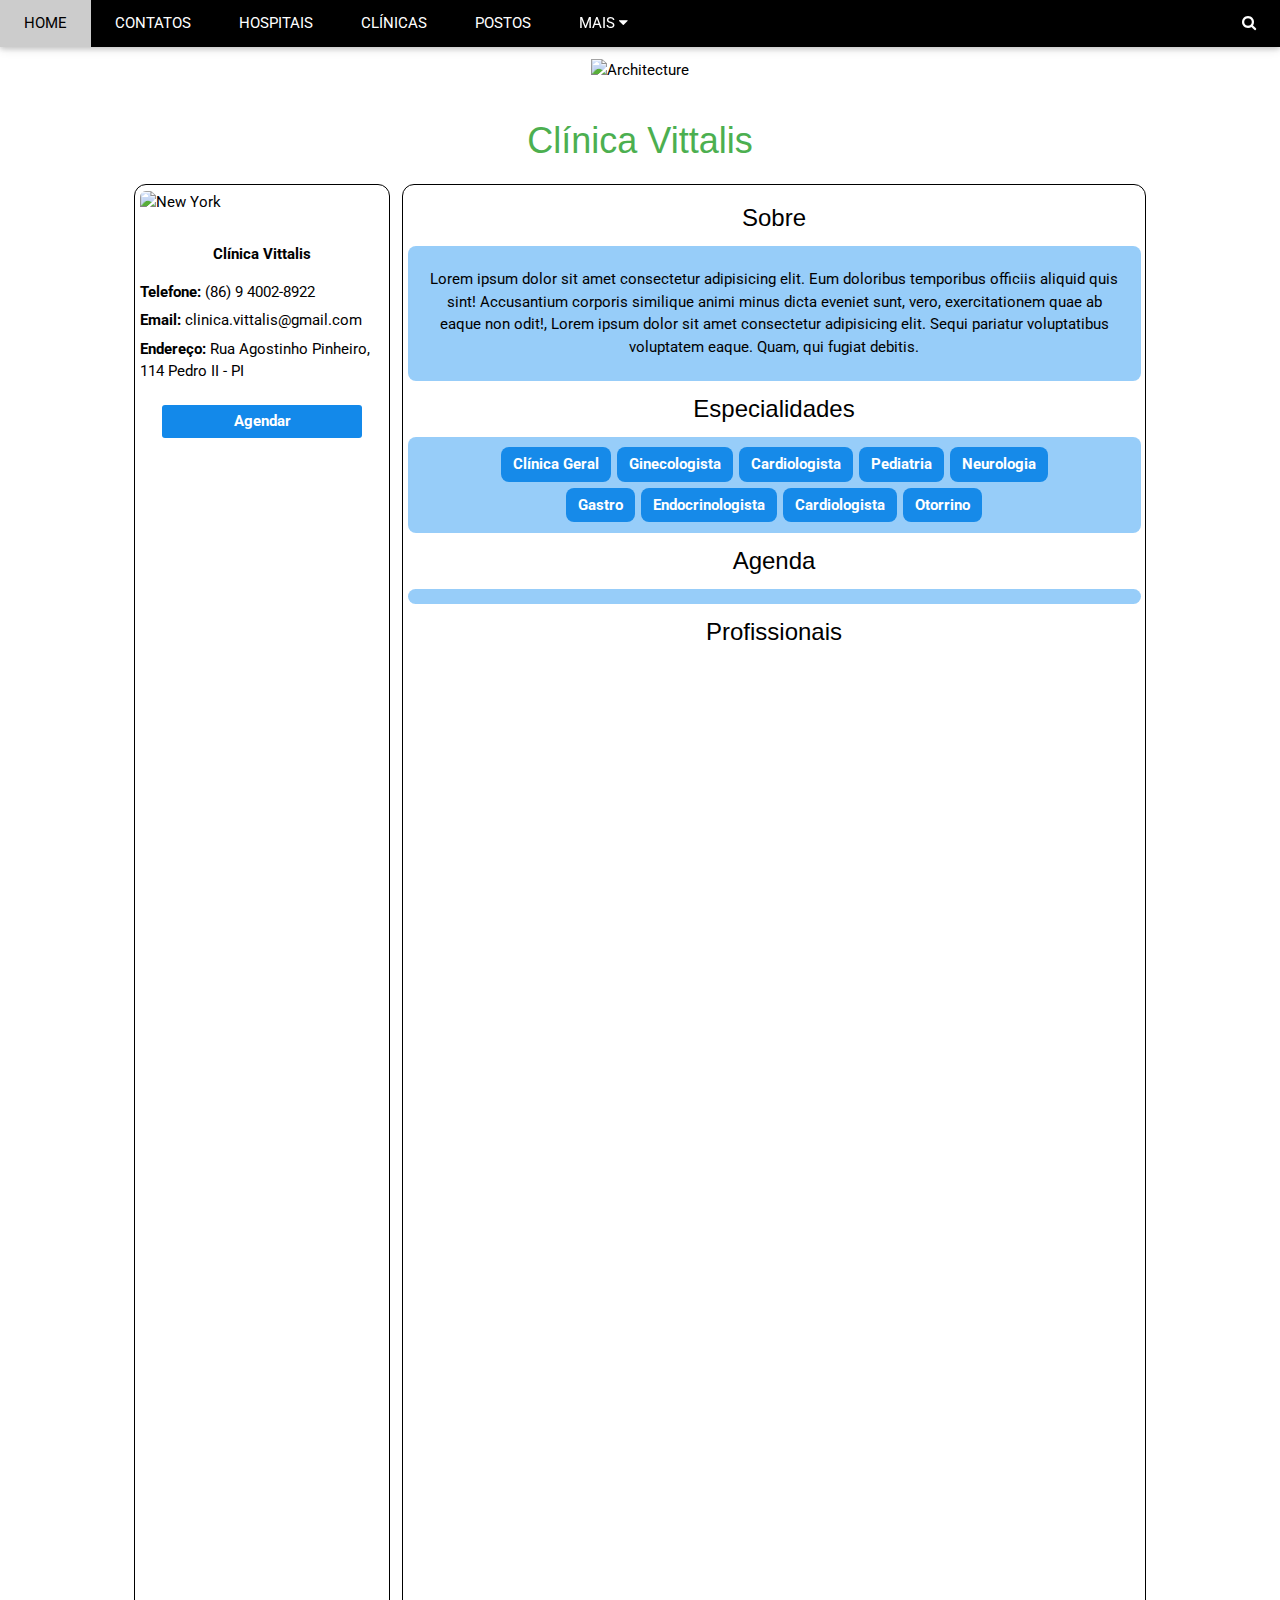
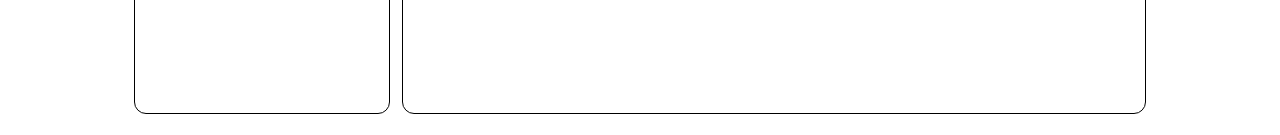
==== clinica1.html @ 887886f0 "Add section info especialidades" ====
<!DOCTYPE html>
<html lang="en">

<head>
  <title>InfoSaúde</title>
  <meta charset="UTF-8">
  <meta name="viewport" content="width=device-width, initial-scale=1">
  <link rel="stylesheet" href="https://www.w3schools.com/w3css/4/w3.css">
  <link rel="stylesheet" href="https://fonts.googleapis.com/css?family=Lato">
  <link rel="stylesheet" href="https://cdnjs.cloudflare.com/ajax/libs/font-awesome/4.7.0/css/font-awesome.min.css">
  <link rel="stylesheet" href="https://www.w3schools.com/lib/w3-theme-blue.css">
  <link rel="stylesheet" href="/style.css">
  <style>
    body {
      font-family: "Lato", sans-serif
    }

    .mySlides {
      display: none
    }
  </style>
</head>

<body>

  <!-- Navbar -->
  <div class="w3-top">
    <div class="w3-bar w3-black w3-card">
      <a class="w3-bar-item w3-button w3-padding-large w3-hide-medium w3-hide-large w3-right" href="javascript:void(0)"
        onclick="myFunction()" title="Toggle Navigation Menu"><i class="fa fa-bars"></i></a>
      <a href="index.html" class="w3-bar-item w3-button w3-padding-large">HOME</a>
      <a href="#band" class="w3-bar-item w3-button w3-padding-large w3-hide-small">CONTATOS</a>
      <a href="hospitais.html" class="w3-bar-item w3-button w3-padding-large w3-hide-small">HOSPITAIS</a>
      <a href="clinicas.html" class="w3-bar-item w3-button w3-padding-large w3-hide-small">CLÍNICAS</a>
      <a href="postos.html" class="w3-bar-item w3-button w3-padding-large w3-hide-small">POSTOS</a>
      <div class="w3-dropdown-hover w3-hide-small">
        <button class="w3-padding-large w3-button" title="More">MAIS <i class="fa fa-caret-down"></i></button>
        <div class="w3-dropdown-content w3-bar-block w3-card-4">
          <a href="sobre.html" class="w3-bar-item w3-button">SOBRE</a>
          <a href="#" class="w3-bar-item w3-button">PREÇOS</a>
          <a href="#" class="w3-bar-item w3-button">MAPA</a>
        </div>
      </div>
      <a href="javascript:void(0)" class="w3-padding-large w3-hover-red w3-hide-small w3-right"><i
          class="fa fa-search"></i></a>
    </div>
  </div>

  <!-- Navbar on small screens (remove the onclick attribute if you want the navbar to always show on top of the content when clicking on the links) -->
  <div id="navDemo" class="w3-bar-block w3-black w3-hide w3-hide-large w3-hide-medium w3-top" style="margin-top:46px">
    <a href="#band" class="w3-bar-item w3-button w3-padding-large" onclick="myFunction()">BAND</a>
    <a href="#tour" class="w3-bar-item w3-button w3-padding-large" onclick="myFunction()">TOUR</a>
    <a href="#contact" class="w3-bar-item w3-button w3-padding-large" onclick="myFunction()">CONTACT</a>
    <a href="#" class="w3-bar-item w3-button w3-padding-large" onclick="myFunction()">MERCH</a>
  </div>

  <!-- Header -->
  <header class="w3-container w3-theme w3-padding" id="myHeader">
    <i onclick="w3_open()" class="fa fa-bars w3-xlarge w3-button w3-theme"></i>
    <div class="w3-center">
      <h4> </h4>
      <img class="w3-image" src="imagens/logo1.png" alt="Architecture" width="300" height="300">
      </a>

    </div>
    </div>
  </header>
  <!-- Top menu on small screens -->
  <header class="w3-bar w3-top w3-hide-large w3-black w3-xlarge">
    <span class="w3-bar-item">Rental</span>
    <a href="javascript:void(0)" class="w3-right w3-bar-item w3-button" onclick="w3_open()"><i
        class="fa fa-bars"></i></a>
  </header>

  <main class="wrap-content">
    <h1 class="w3-text-green">Clínica Vittalis</h1>
    <div class="clinica-wrap">
      <div class="clinica-info left-info">
        <img src="imagens/clinica1.webp" alt="New York" class="border-top" style="width:100%">
        <div class="basic-info">
          <strong>Clínica Vittalis</strong>
          <p><span class="text-bold">Telefone: </span>(86) 9 4002-8922</p>
          <p><span class="text-bold">Email: </span>clinica.vittalis@gmail.com</p>
          <p><span class="text-bold">Endereço: </span> Rua Agostinho Pinheiro, 114 Pedro II - PI</p>
        </div>
        <div class="actions">
          <button class="btn-schedule">Agendar</button>
        </div>
        <div class="localization">
          <iframe width="240" height="200" style="border:0" loading="lazy" allowfullscreen
            referrerpolicy="no-referrer-when-downgrade"
            src="https://www.google.com/maps/embed/v1/place?key=AIzaSyAJ9lrWjlPe2z8b0Hpzryfd0RYWESSaWZI&q=Space+Needle,Seattle+WA">
          </iframe>
        </div>
      </div>
      <div class="clinica-info right-info">
        <div class="info-section">
          <h2>Sobre</h2>
          <div class="info-content">
            <p class="about">Lorem ipsum dolor sit amet consectetur adipisicing elit. Eum doloribus temporibus officiis
              aliquid quis
              sint! Accusantium corporis similique animi minus dicta eveniet sunt, vero, exercitationem quae ab eaque
              non
              odit!, Lorem ipsum dolor sit amet consectetur adipisicing elit. Sequi pariatur voluptatibus voluptatem
              eaque. Quam, qui fugiat debitis.</p>
          </div>
        </div>
        <div class="info-section">
          <h2>Especialidades</h2>
          <div class="info-content">
            <div class="especialidade-row">
              <span class="especialidade">Clínica Geral</span>
              <span class="especialidade">Ginecologista</span>
              <span class="especialidade">Cardiologista</span>
              <span class="especialidade">Pediatria</span>
              <span class="especialidade">Neurologia</span>
            </div>
            <div class="especialidade-row">
              <span class="especialidade">Gastro</span>
              <span class="especialidade">Endocrinologista</span>
              <span class="especialidade">Cardiologista</span>
              <span class="especialidade">Otorrino</span>
            </div>
          </div>
          <div class="info-section">
            <h2>Agenda</h2>
            <div class="info-content">
              <div class="agenda-semana">
                <div class="dia-semana">
                  <div class="dia">
                  </div>
                  <div class="horarios">
                  </div>
                </div>
              </div>
            </div>
          </div>
          <div class="info-section">
            <h2>Profissionais</h2>
          </div>
        </div>
      </div>
  </main>
</body>
---- style.css ----
@import url('https://fonts.googleapis.com/css2?family=Roboto:ital,wght@0,100;0,300;0,400;0,500;0,700;0,900;1,100;1,300;1,400;1,500;1,700;1,900&display=swap');

input,
button,
a {
  outline: none;
  border: none;
  text-decoration: none;
}

html,
body {
  height: 100%;
  width: 100%;
}

* {
  font-family: Roboto, Oxygen, Ubuntu, Cantarell, 'Open Sans', 'Helvetica Neue', sans-serif;
}

.logo {
  font-weight: bold;
}

.smooth,
.nav-top a {
  transition: all 0.7s;
}

.schedule-btn {
  border-radius: 0.5em;
  transition: all 0.7s;
}

.schedule-btn:hover {
  background-color: #333333;
}

.more-detail-btn {
  background-color: #2196f3 !important;
  border-radius: 0.4em;
  transition: all 0.3s;
  margin: 0 auto;
}

.more-detail-btn:hover {
  background-color: #1389ea !important;
  color: white !important;
}

.operations {
  width: 100%;
  display: flex;
  justify-content: center;
}

.clinicas-grid {
  display: grid;
  width: 100%;
  grid-gap: 0.7em;
  grid-template-columns: 1fr 1fr 1fr;
}

.clinica-item {
  display: flex;
  flex-direction: column;
  box-shadow: rgba(255, 0, 0, 0.25) 0px 2px 5px -1px,
    rgba(255, 0, 0, 0.3) 0px 1px 3px -1px;
  transition: opacity 0.3;
}

.clinica-item:hover {
  opacity: 0.95;
}

.border-top {
  border-radius: 0.4em 0.4em 0 0;
}

.border-bottom {
  border-radius: 0 0 0.4em 0.4em;
}

.wrap-filters {
  display: flex;
  align-items: center;
  width: 100%;
  background-color: #1389ea;
  margin: 0 0 1.5em 0;
  border-radius: 0.6em;
  padding: 0.6em 1em;
}

input[type="text"]:focus {
  outline: none;
  border: none;
}

input[type="text"] {
  outline: none;
  border: none;
  background-color: white;
  padding: 8px 3px;
  border-radius: 0 2px 2px 0;
  width: 300px;
  padding-left: 1em;
}

select {
  border: none;
  outline: none;
  border-radius: 4px;
  background-color: white;
  padding: 9px 3px;
  width: 300px;
  margin-right: 8px;
}

.search-input {
  background-color: rgb(0, 0, 0);
  border-radius: 4px;
  padding-left: 6px;
  margin-left: 12px;
}

.search-input>i {
  font-size: 1.2em;
  border-radius: 4px;
  margin: 3px;
  cursor: pointer;
}

.wrap-content {
  display: block;
  width: 100%;
  padding: 1em 10vw;
}

.wrap-content>h1 {
  text-align: center;
}

.clinica-wrap {
  display: flex;
  width: 100%;
}

.clinica-info {
  position: relative;
  border: solid 1px black;
  border-radius: 0.8em;
  margin: 0.4em;
  height: 170vh;
  padding: .3em;
}

.clinica-wrap .left-info {
  width: 25%;
}

.clinica-wrap .right-info {
  flex: 1;
}

.basic-info {
  margin-top: 2em;
}

.basic-info strong {
  display: block;
  text-align: center;
  margin-bottom: 1em;
}

.basic-info>p {
  margin: 0;
  margin-bottom: .4em;
}

.text-bold {
  font-weight: bold;
}

.clinica-info>.actions {
  margin-top: 1.5em;
  display: flex;
  justify-content: center;
}

.clinica-info>.localization {
  width: 100%;
  display: flex;
  justify-content: center;
  position: absolute;
  bottom: 1em;
}

.btn-schedule {
  width: 200px;
  border-radius: 3px;
  padding: 5px;
  background-color: #1389ea;
  color: white;
  font-weight: bold;
  cursor: pointer;
  transition: all .4s;
  box-shadow: rgba(149, 157, 165, 0.2) 0px 0px 0px;
}

.btn-schedule:hover {
  background-color: #077bdb;
  box-shadow: rgba(149, 157, 165, 0.2) 0px 8px 24px;
}


.info-section {
  width: 100%;
  margin-bottom: .5em;
}

.info-section>h2 {
  font-size: 1.6em;
  text-align: center;
}

.info-section .info-content {
  padding: .5em;
  background-color: #2195f378;
  border-radius: 8px;
  color: rgb(0, 0, 0);
}

.info-section p.about {
  text-align: center;
  padding: 0 1em;
}

.especialidade-row {
  display: flex;
  justify-content: center;
}

span.especialidade {
  display: inline-block;
  background-color: #168ae9;
  color: white;
  font-weight: bold;
  padding: .4em .8em;
  border-radius: 8px;
  margin: .2em;
}
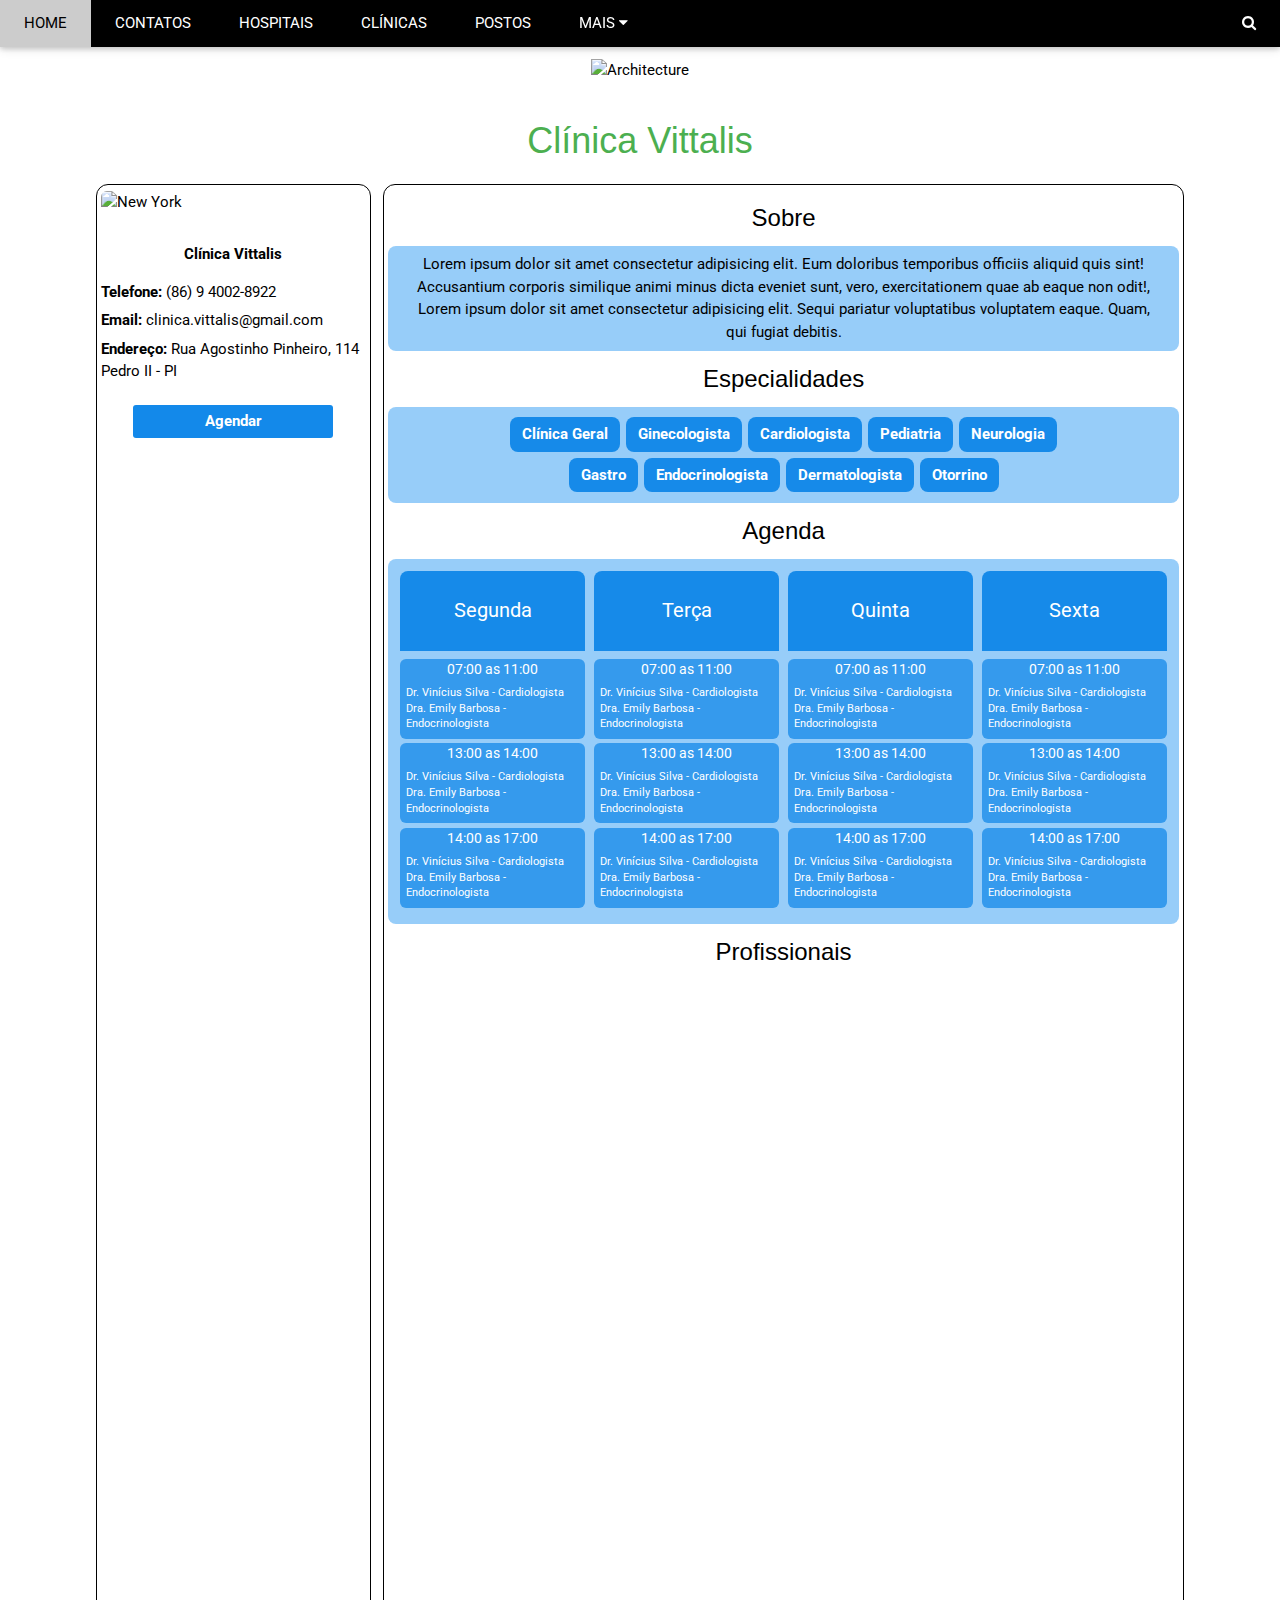
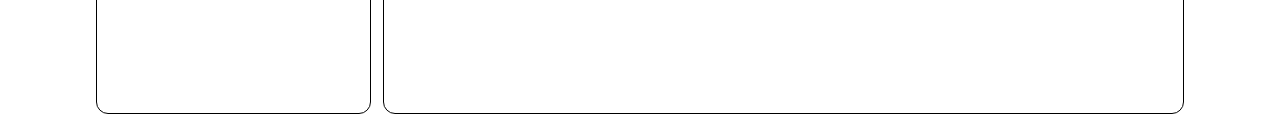
==== commit 92fd102f: "Add section with agenda" ====
--- a/clinica1.html
+++ b/clinica1.html
@@ -118,7 +118,7 @@
             <div class="especialidade-row">
               <span class="especialidade">Gastro</span>
               <span class="especialidade">Endocrinologista</span>
-              <span class="especialidade">Cardiologista</span>
+              <span class="especialidade">Dermatologista</span>
               <span class="especialidade">Otorrino</span>
             </div>
           </div>
@@ -126,10 +126,108 @@
             <h2>Agenda</h2>
             <div class="info-content">
               <div class="agenda-semana">
-                <div class="dia-semana">
-                  <div class="dia">
-                  </div>
-                  <div class="horarios">
+                <div class="semana">
+                  <div class="dia">
+                    <span>Segunda</span>
+                  </div>
+                  <div class="horario">
+                    <strong class="horas">07:00 as 11:00</strong>
+                    <ul class="atuacoes">
+                      <li>Dr. Vinícius Silva - Cardiologista</li>
+                      <li>Dra. Emily Barbosa - Endocrinologista</li>
+                    </ul>
+                  </div>
+                  <div class="horario">
+                    <strong class="horas">13:00 as 14:00</strong>
+                    <ul class="atuacoes">
+                      <li>Dr. Vinícius Silva - Cardiologista</li>
+                      <li>Dra. Emily Barbosa - Endocrinologista</li>
+                    </ul>
+                  </div>
+                  <div class="horario">
+                    <strong class="horas">14:00 as 17:00</strong>
+                    <ul class="atuacoes">
+                      <li>Dr. Vinícius Silva - Cardiologista</li>
+                      <li>Dra. Emily Barbosa - Endocrinologista</li>
+                    </ul>
+                  </div>
+                </div>
+                <div class="semana">
+                  <div class="dia">
+                    <span>Terça</span>
+                  </div>
+                  <div class="horario">
+                    <strong class="horas">07:00 as 11:00</strong>
+                    <ul class="atuacoes">
+                      <li>Dr. Vinícius Silva - Cardiologista</li>
+                      <li>Dra. Emily Barbosa - Endocrinologista</li>
+                    </ul>
+                  </div>
+                  <div class="horario">
+                    <strong class="horas">13:00 as 14:00</strong>
+                    <ul class="atuacoes">
+                      <li>Dr. Vinícius Silva - Cardiologista</li>
+                      <li>Dra. Emily Barbosa - Endocrinologista</li>
+                    </ul>
+                  </div>
+                  <div class="horario">
+                    <strong class="horas">14:00 as 17:00</strong>
+                    <ul class="atuacoes">
+                      <li>Dr. Vinícius Silva - Cardiologista</li>
+                      <li>Dra. Emily Barbosa - Endocrinologista</li>
+                    </ul>
+                  </div>
+                </div>
+                <div class="semana">
+                  <div class="dia">
+                    <span>Quinta</span>
+                  </div>
+                  <div class="horario">
+                    <strong class="horas">07:00 as 11:00</strong>
+                    <ul class="atuacoes">
+                      <li>Dr. Vinícius Silva - Cardiologista</li>
+                      <li>Dra. Emily Barbosa - Endocrinologista</li>
+                    </ul>
+                  </div>
+                  <div class="horario">
+                    <strong class="horas">13:00 as 14:00</strong>
+                    <ul class="atuacoes">
+                      <li>Dr. Vinícius Silva - Cardiologista</li>
+                      <li>Dra. Emily Barbosa - Endocrinologista</li>
+                    </ul>
+                  </div>
+                  <div class="horario">
+                    <strong class="horas">14:00 as 17:00</strong>
+                    <ul class="atuacoes">
+                      <li>Dr. Vinícius Silva - Cardiologista</li>
+                      <li>Dra. Emily Barbosa - Endocrinologista</li>
+                    </ul>
+                  </div>
+                </div>
+                <div class="semana">
+                  <div class="dia">
+                    <span>Sexta</span>
+                  </div>
+                  <div class="horario">
+                    <strong class="horas">07:00 as 11:00</strong>
+                    <ul class="atuacoes">
+                      <li>Dr. Vinícius Silva - Cardiologista</li>
+                      <li>Dra. Emily Barbosa - Endocrinologista</li>
+                    </ul>
+                  </div>
+                  <div class="horario">
+                    <strong class="horas">13:00 as 14:00</strong>
+                    <ul class="atuacoes">
+                      <li>Dr. Vinícius Silva - Cardiologista</li>
+                      <li>Dra. Emily Barbosa - Endocrinologista</li>
+                    </ul>
+                  </div>
+                  <div class="horario">
+                    <strong class="horas">14:00 as 17:00</strong>
+                    <ul class="atuacoes">
+                      <li>Dr. Vinícius Silva - Cardiologista</li>
+                      <li>Dra. Emily Barbosa - Endocrinologista</li>
+                    </ul>
                   </div>
                 </div>
               </div>
--- a/style.css
+++ b/style.css
@@ -1,21 +1,23 @@
-@import url('https://fonts.googleapis.com/css2?family=Roboto:ital,wght@0,100;0,300;0,400;0,500;0,700;0,900;1,100;1,300;1,400;1,500;1,700;1,900&display=swap');
-
-input,
-button,
-a {
+@import url("https://fonts.googleapis.com/css2?family=Roboto:ital,wght@0,100;0,300;0,400;0,500;0,700;0,900;1,100;1,300;1,400;1,500;1,700;1,900&display=swap");
+
+html,
+body {
+  height: 100%;
+  width: 100%;
+}
+
+* {
   outline: none;
   border: none;
   text-decoration: none;
-}
-
-html,
-body {
-  height: 100%;
-  width: 100%;
-}
-
-* {
-  font-family: Roboto, Oxygen, Ubuntu, Cantarell, 'Open Sans', 'Helvetica Neue', sans-serif;
+  padding: 0;
+  margin: 0;
+  font-family: Roboto, Oxygen, Ubuntu, Cantarell, "Open Sans", "Helvetica Neue",
+    sans-serif;
+}
+
+li {
+  list-style: none;
 }
 
 .logo {
@@ -133,7 +135,7 @@
 .wrap-content {
   display: block;
   width: 100%;
-  padding: 1em 10vw;
+  padding: 1em 7vw;
 }
 
 .wrap-content>h1 {
@@ -151,7 +153,7 @@
   border-radius: 0.8em;
   margin: 0.4em;
   height: 170vh;
-  padding: .3em;
+  padding: 0.3em;
 }
 
 .clinica-wrap .left-info {
@@ -174,7 +176,7 @@
 
 .basic-info>p {
   margin: 0;
-  margin-bottom: .4em;
+  margin-bottom: 0.4em;
 }
 
 .text-bold {
@@ -203,7 +205,7 @@
   color: white;
   font-weight: bold;
   cursor: pointer;
-  transition: all .4s;
+  transition: all 0.4s;
   box-shadow: rgba(149, 157, 165, 0.2) 0px 0px 0px;
 }
 
@@ -212,10 +214,9 @@
   box-shadow: rgba(149, 157, 165, 0.2) 0px 8px 24px;
 }
 
-
 .info-section {
   width: 100%;
-  margin-bottom: .5em;
+  margin-bottom: 0.5em;
 }
 
 .info-section>h2 {
@@ -224,7 +225,7 @@
 }
 
 .info-section .info-content {
-  padding: .5em;
+  padding: 0.5em;
   background-color: #2195f378;
   border-radius: 8px;
   color: rgb(0, 0, 0);
@@ -245,7 +246,58 @@
   background-color: #168ae9;
   color: white;
   font-weight: bold;
-  padding: .4em .8em;
+  padding: 0.4em 0.8em;
   border-radius: 8px;
-  margin: .2em;
+  margin: 0.2em;
+}
+
+.agenda-semana {
+  display: flex;
+}
+
+.agenda-semana .semana {
+  margin: 0.3em;
+  flex: 1;
+  min-height: 300px;
+}
+
+.semana .dia {
+  display: flex;
+  justify-content: center;
+  align-items: center;
+  background-color: #168ae9;
+  width: 100%;
+  height: 80px;
+  border-radius: 8px 8px 0 0;
+  margin-bottom: 0.4em;
+  color: white;
+  font-size: 1.3em;
+}
+
+.semana .horario {
+  background-color: #168ae9c2;
+  width: 100%;
+  min-height: 80px;
+  border-radius: 6px;
+  color: white;
+  margin: .3em 0;
+}
+
+.horario .horas {
+  font-weight: normal;
+  display: block;
+  text-align: center;
+  font-size: .9em;
+}
+
+.horario .atuacoes {
+  display: flex;
+  width: 100%;
+  flex-direction: column;
+  padding: .4em;
+}
+
+.horario .atuacoes>li {
+  display: block;
+  font-size: .7em;
 }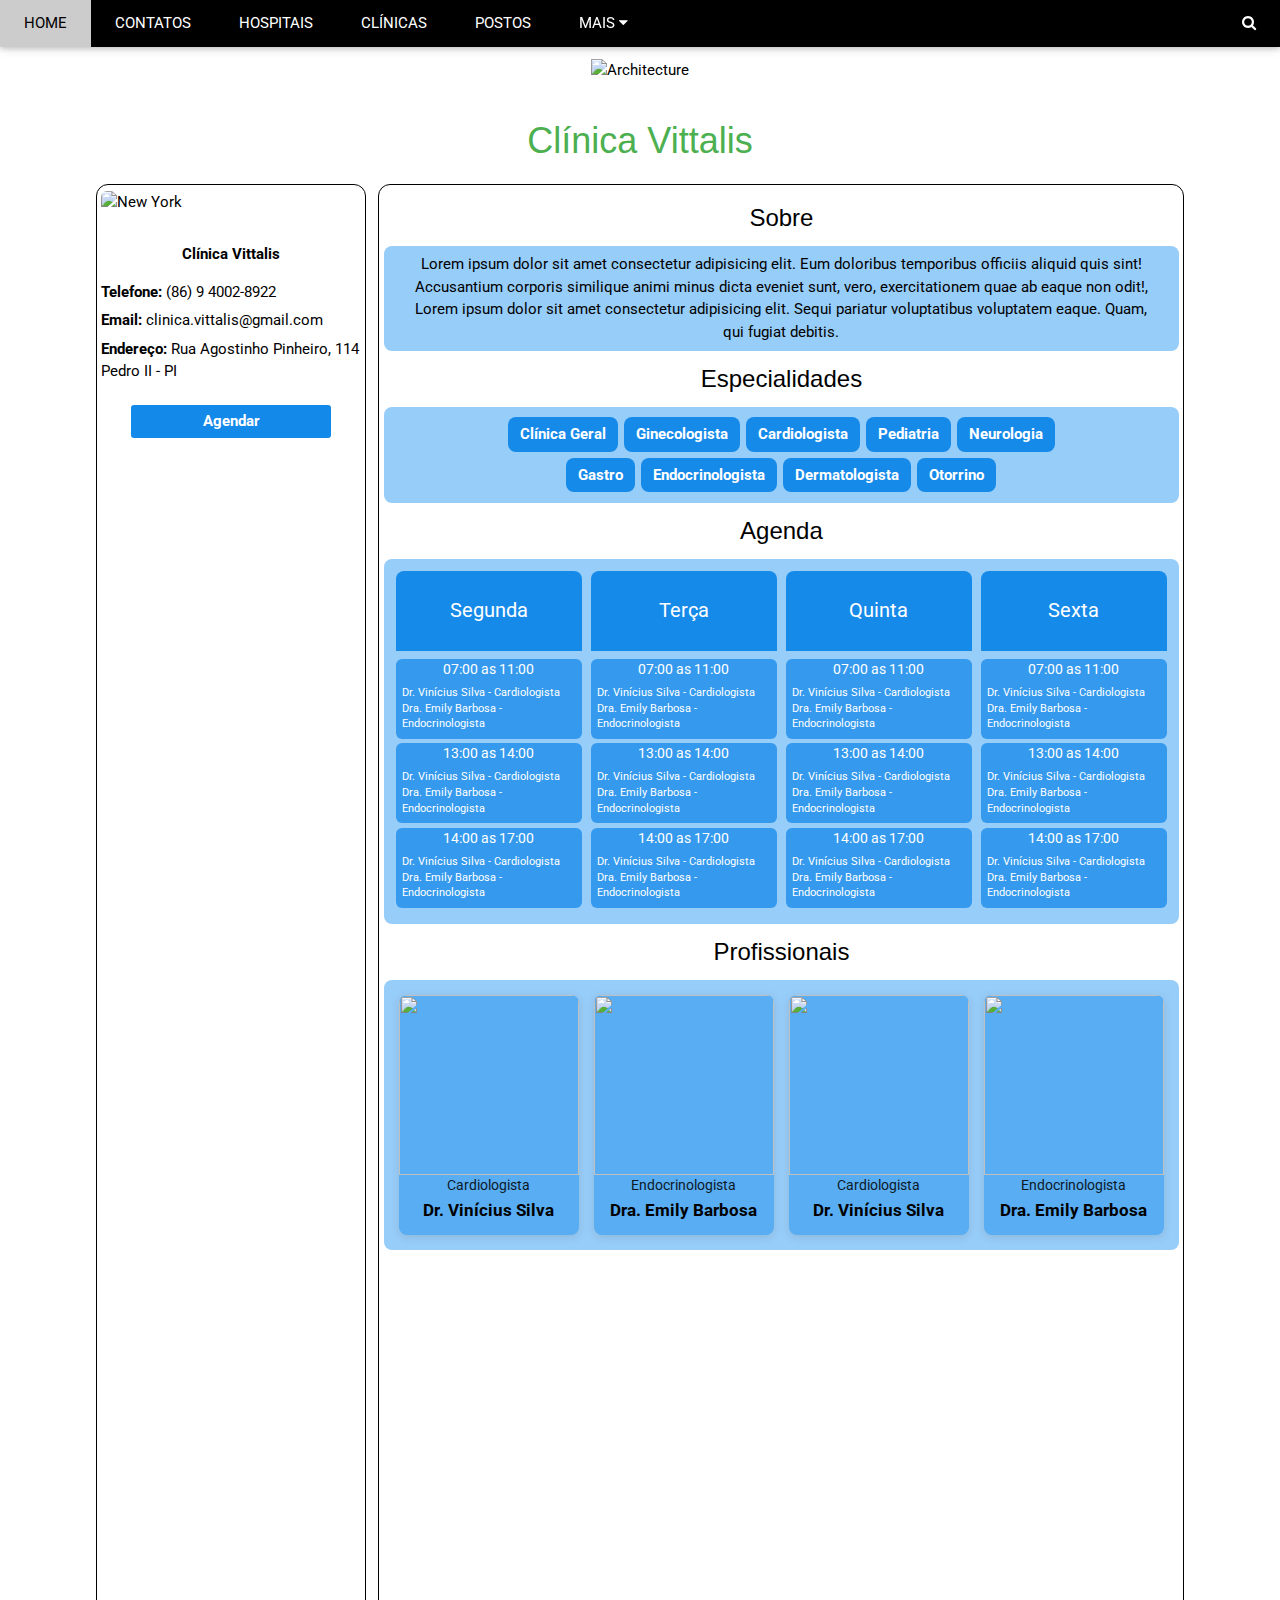
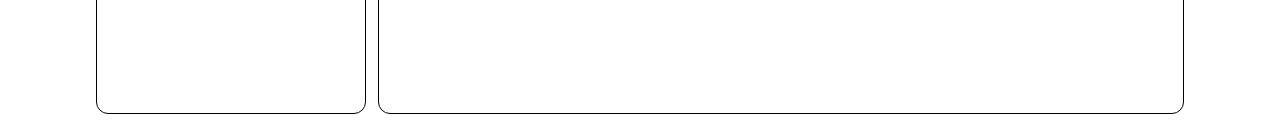
==== commit e5bdee52: "Add section with profissionais" ====
--- a/clinica1.html
+++ b/clinica1.html
@@ -235,6 +235,38 @@
           </div>
           <div class="info-section">
             <h2>Profissionais</h2>
+            <div class="info-content">
+              <div class="profissionais">
+                <div class="card">
+                  <img src="https://www.w3schools.com/howto/img_avatar.png" class="card-img-top" alt="">
+                  <div class="card-body">
+                    <span class="prof-especialidade">Cardiologista</span>
+                    <strong class="prof-nome">Dr. Vinícius Silva</strong>
+                  </div>
+                </div>
+                <div class="card">
+                  <img src="https://www.w3schools.com/howto/img_avatar2.png" class="card-img-top" alt="">
+                  <div class="card-body">
+                    <span class="prof-especialidade">Endocrinologista</span>
+                    <strong class="prof-nome">Dra. Emily Barbosa</strong>
+                  </div>
+                </div>
+                <div class="card">
+                  <img src="https://www.w3schools.com/howto/img_avatar.png" class="card-img-top" alt="">
+                  <div class="card-body">
+                    <span class="prof-especialidade">Cardiologista</span>
+                    <strong class="prof-nome">Dr. Vinícius Silva</strong>
+                  </div>
+                </div>
+                <div class="card">
+                  <img src="https://www.w3schools.com/howto/img_avatar2.png" class="card-img-top" alt="">
+                  <div class="card-body">
+                    <span class="prof-especialidade">Endocrinologista</span>
+                    <strong class="prof-nome">Dra. Emily Barbosa</strong>
+                  </div>
+                </div>
+              </div>
+            </div>
           </div>
         </div>
       </div>
--- a/style.css
+++ b/style.css
@@ -43,6 +43,7 @@
   border-radius: 0.4em;
   transition: all 0.3s;
   margin: 0 auto;
+  margin-top: 1em;
 }
 
 .more-detail-btn:hover {
@@ -152,7 +153,7 @@
   border: solid 1px black;
   border-radius: 0.8em;
   margin: 0.4em;
-  height: 170vh;
+  min-height: 170vh;
   padding: 0.3em;
 }
 
@@ -300,4 +301,46 @@
 .horario .atuacoes>li {
   display: block;
   font-size: .7em;
+}
+
+
+.profissionais {
+  display: flex;
+  justify-content: center;
+  overflow-x: auto;
+  overflow: visible;
+}
+
+.card {
+  background-color: #168ae979;
+  width: 180px;
+  height: 240px;
+  border-radius: 8px;
+  box-shadow: rgba(99, 99, 99, 0.2) 0px 2px 8px 0px;
+  margin: .5em;
+  transition: box-shadow .5s;
+}
+
+.card:hover {
+  box-shadow: rgba(50, 50, 93, 0.15) 0px 13px 27px -5px, rgba(0, 0, 0, 0.2) 0px 8px 16px -8px;
+}
+
+.card>img {
+  width: 100%;
+  height: 180px;
+  border-radius: 8px 8px 0 0;
+}
+
+.profissionais .prof-especialidade {
+  display: block;
+  text-align: center;
+  font-size: .9em;
+  opacity: .85;
+}
+
+.profissionais .prof-nome {
+  display: block;
+  text-align: center;
+  font-size: 1.15em;
+  margin-top: 3px;
 }